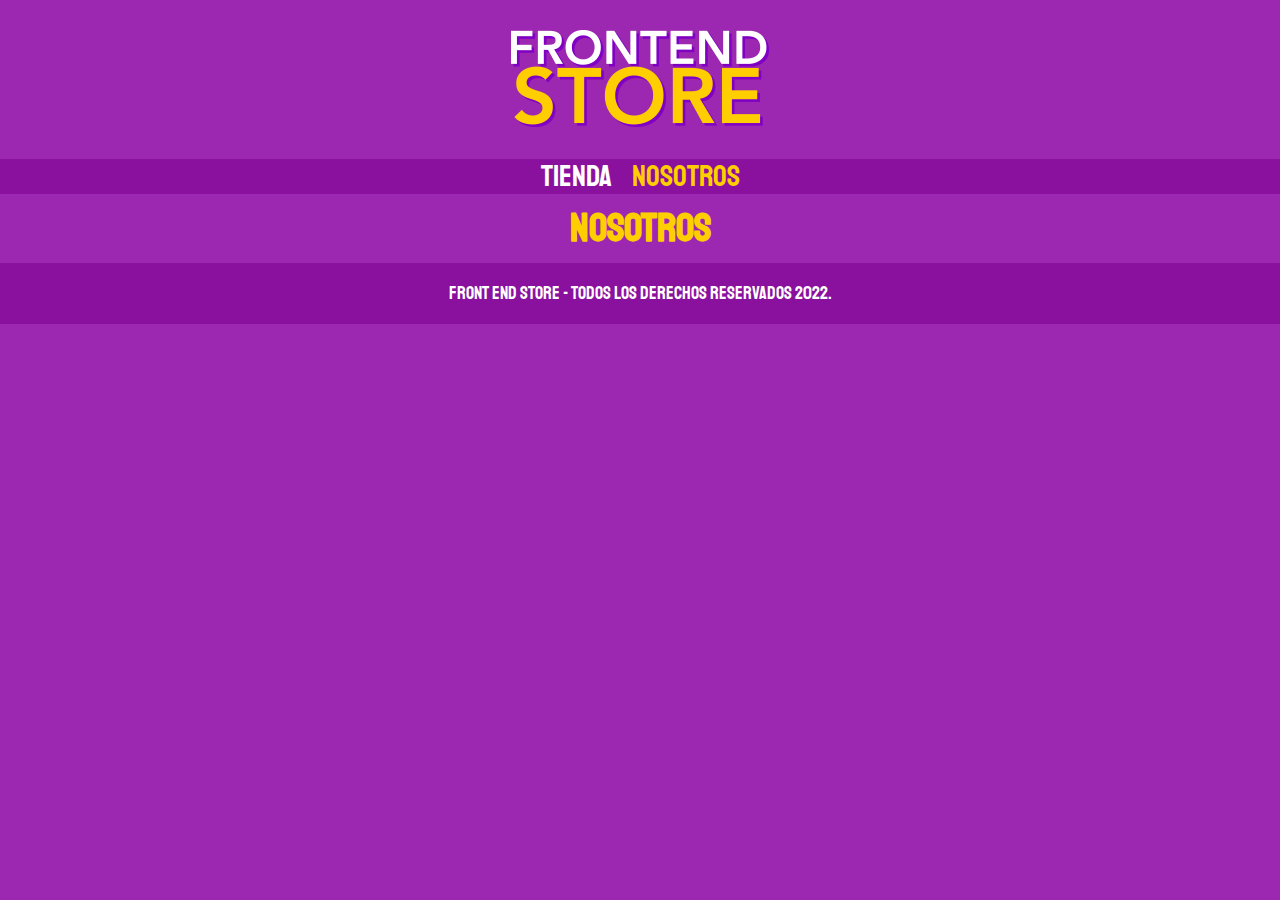
==== nosotros.html @ 47c69028 "add Products" ====
<!DOCTYPE html>
<html lang="en">

<head>
    <meta charset="UTF-8">
    <meta http-equiv="X-UA-Compatible" content="IE=edge">
    <meta name="viewport" content="width=device-width, initial-scale=1.0">

    <link href="https://fonts.googleapis.com/css2?family=Staatliches&display=swap" rel="stylesheet">

    <link rel="preload" href="css/normalize.css" as="styles">
    <link rel="stylesheet" href="css/normalize.css">
    <link rel="preload" href="css/styles.css">
    <link rel="stylesheet" href="css/styles.css">

    <title>FrontEnd Store</title>
</head>

<body>
    <header class="header"><!--Class bloque de BEM "header"-->
        <a href="index.html"><!-- Elemento de BEM "header__logo"-->
            <img class="header__logo" src="img/logo.png" alt="logotipo">
        </a>
    </header>

    <nav class="nav"> <!-- Modificador de BEM "nav__enlace--activo"-->
        <a class="nav__enlace" href="index.html">Tienda</a>
        <a class="nav__enlace nav__enlace--activo" href="nosotros.html">Nosotros</a>
    </nav>

    <main class="contenedor">
        <h1 >Nosotros</h1>
    </main>
    

    <footer class="footer">
        <p class="footer__texto">Front End Store - Todos los derechos Reservados 2022.</p>
    </footer>

</body>

</html>
---- css/styles.css ----
:root {
    --primario: #9c27b0;
    --primarioObcuro: #89119D;
    --secundario: #FFCE00;
    --secundarioObcuro: rgb(233, 287, 2);
    --blanco: #fff;
    --negro: #000;

    --fuentePrincipal: 'Staatliches', cursive;;
}

html {
    font-size: 62.5%;
    box-sizing: border-box;
}
*, *:before, *:after {
    box-sizing: inherit;
}
/* ------GLOBALES----- */
body{
    font-size: 1.6rem;
    background-color: var(--primario);
    line-height: 1.5rem;
}
p{
    font-size: 1.8rem;
    font-family: Arial, Helvetica, sans-serif;
    color: var(--blanco);
}
a{
    text-decoration: none;
}
img{
    max-width: 100%;
}
.contenedor {
    max-width: 120rem;
    margin: 0 auto;
}
h1, h2, h3 {
    text-align: center;
    color: var(--secundario);
    font-family: var(--fuentePrincipal);
}
h1{
    font-size: 4rem;
}
h2{
    font-size: 3.8rem;
}
h3{
    font-size: 2.4rem;
}

/*-------- Header ------- */
.header {
    display: flex;
    justify-content: center;
}
.header__logo {
    margin: 3rem;
}
/* ----- Footer------- */
.footer { 
    background-color: var(--primarioObcuro);
    padding: .5rem;
    margin-top: 2rem;
    font-size: 2.2rem;
}
.footer__texto{
    font-family: var(--fuentePrincipal);
    text-align: center;
}
/* ----- Navegacion ---- */
.nav {
    background-color: var(--primarioObcuro);
    padding: 1rem;
    display: flex;
    justify-content: center;
    gap: 2rem;
}
.nav__enlace {
    font-family: var(--fuentePrincipal);
    color: var(--blanco);
    font-size: 3rem;
}
.nav__enlace--activo,
.nav__enlace:hover {
    color: var(--secundario);
}

/* -----Productos---- */
.producto {

}
.producto__imagen {

}
.producto__informacion {

}
.producto__nombre {

}
.producto__precio {

}
---- css/styles.css ----
:root {
    --primario: #9c27b0;
    --primarioObcuro: #89119D;
    --secundario: #FFCE00;
    --secundarioObcuro: rgb(233, 287, 2);
    --blanco: #fff;
    --negro: #000;

    --fuentePrincipal: 'Staatliches', cursive;;
}

html {
    font-size: 62.5%;
    box-sizing: border-box;
}
*, *:before, *:after {
    box-sizing: inherit;
}
/* ------GLOBALES----- */
body{
    font-size: 1.6rem;
    background-color: var(--primario);
    line-height: 1.5rem;
}
p{
    font-size: 1.8rem;
    font-family: Arial, Helvetica, sans-serif;
    color: var(--blanco);
}
a{
    text-decoration: none;
}
img{
    max-width: 100%;
}
.contenedor {
    max-width: 120rem;
    margin: 0 auto;
}
h1, h2, h3 {
    text-align: center;
    color: var(--secundario);
    font-family: var(--fuentePrincipal);
}
h1{
    font-size: 4rem;
}
h2{
    font-size: 3.8rem;
}
h3{
    font-size: 2.4rem;
}

/*-------- Header ------- */
.header {
    display: flex;
    justify-content: center;
}
.header__logo {
    margin: 3rem;
}
/* ----- Footer------- */
.footer { 
    background-color: var(--primarioObcuro);
    padding: .5rem;
    margin-top: 2rem;
    font-size: 2.2rem;
}
.footer__texto{
    font-family: var(--fuentePrincipal);
    text-align: center;
}
/* ----- Navegacion ---- */
.nav {
    background-color: var(--primarioObcuro);
    padding: 1rem;
    display: flex;
    justify-content: center;
    gap: 2rem;
}
.nav__enlace {
    font-family: var(--fuentePrincipal);
    color: var(--blanco);
    font-size: 3rem;
}
.nav__enlace--activo,
.nav__enlace:hover {
    color: var(--secundario);
}

/* -----Productos---- */
.producto {

}
.producto__imagen {

}
.producto__informacion {

}
.producto__nombre {

}
.producto__precio {

}
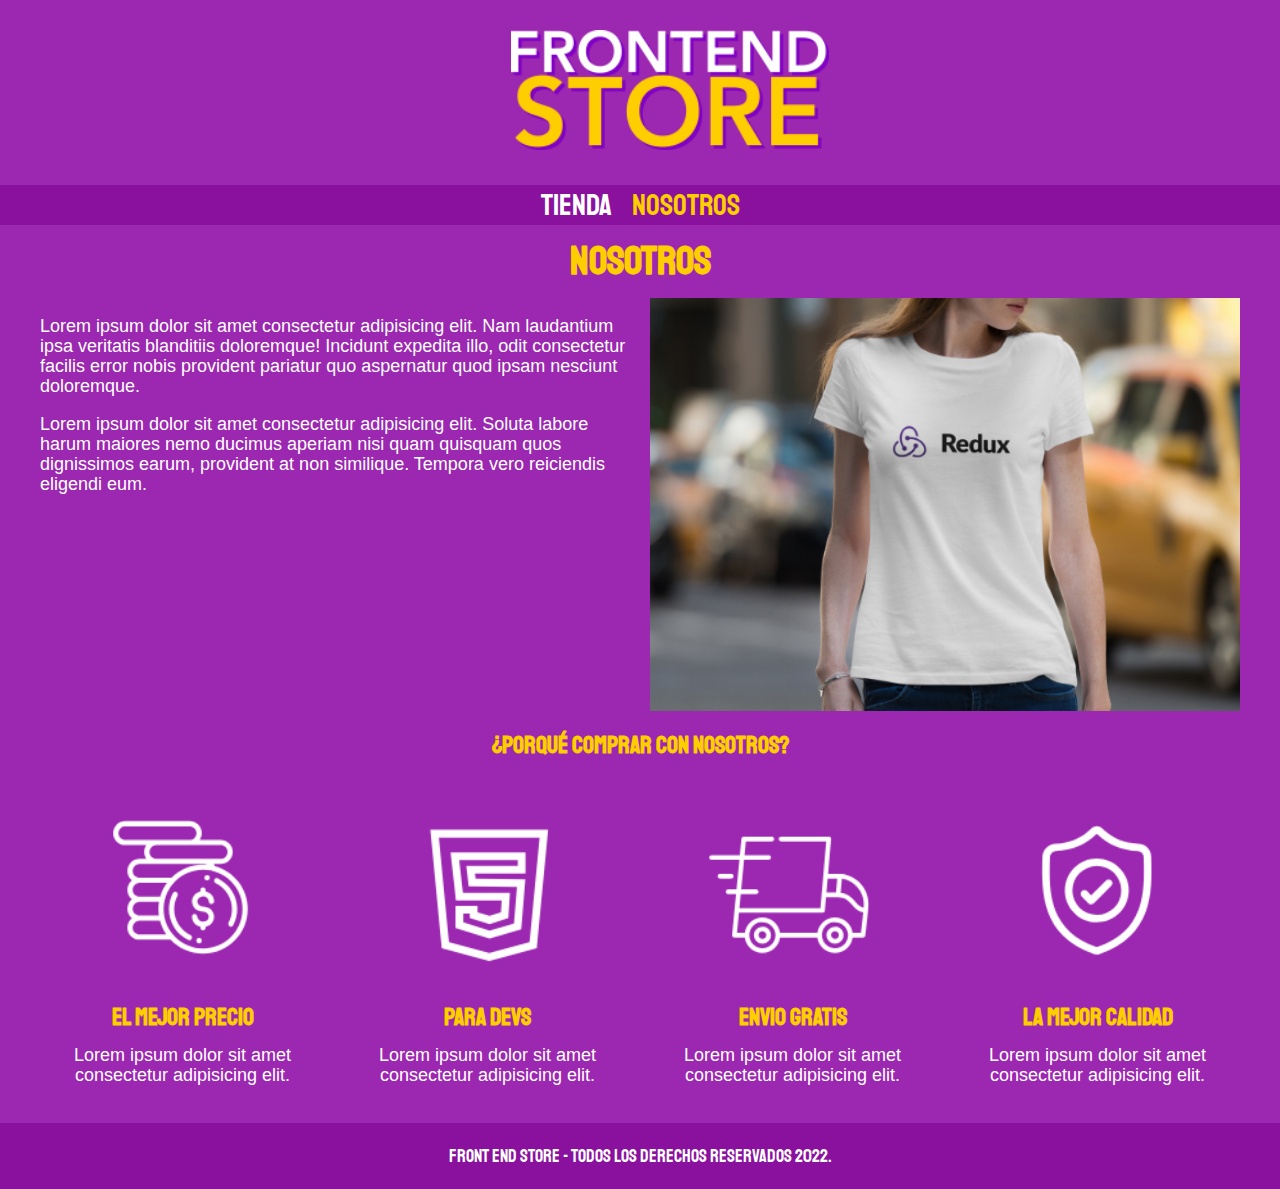
==== commit f2dfc521: "edit producto" ====
--- a/nosotros.html
+++ b/nosotros.html
@@ -29,10 +29,48 @@
     </nav>
 
     <main class="contenedor">
-        <h1 >Nosotros</h1>
+        <h1>Nosotros</h1>
+        <div class="nosotros">
+            <div class="nosotros__contenido">
+                <p>Lorem ipsum dolor sit amet consectetur adipisicing elit. Nam laudantium ipsa veritatis blanditiis
+                    doloremque! Incidunt expedita illo, odit consectetur facilis error nobis provident pariatur quo
+                    aspernatur quod ipsam nesciunt doloremque.
+                </p>
+                <p>Lorem ipsum dolor sit amet consectetur adipisicing elit. Soluta labore harum maiores nemo ducimus
+                    aperiam nisi quam quisquam quos dignissimos earum, provident at non similique. Tempora vero
+                    reiciendis eligendi eum.</p>
+            </div>
+            <img class="nosotros__imagen" src="img/nosotros.jpg" alt="imagen nosostros">
+        </div>
     </main>
-    
 
+    <section class="contenedor comprar">
+        <h3 class="comprar__titulo">¿Porqué comprar con nosotros?</h3>
+        <div class="bloques">
+
+            <div class="bloque">
+                <img class="bloque__imagen" src="img/icono_1.png" alt="porque comprar">
+                <h3 class="bloque__titulo">El mejor Precio</h3>
+                <p>Lorem ipsum dolor sit amet consectetur adipisicing elit.</p>
+            </div><!-- .bloque -->
+            <div class="bloque">
+                <img class="bloque__imagen" src="img/icono_2.png" alt="porque comprar">
+                <h3 class="bloque__titulo">para devs</h3>
+                <p>Lorem ipsum dolor sit amet consectetur adipisicing elit.</p>
+            </div><!-- .bloque -->
+            <div class="bloque">
+                <img class="bloque__imagen" src="img/icono_3.png" alt="porque comprar">
+                <h3 class="bloque__titulo">Envio gratis</h3>
+                <p>Lorem ipsum dolor sit amet consectetur adipisicing elit.</p>
+            </div><!-- .bloque -->
+            <div class="bloque">
+                <img class="bloque__imagen" src="img/icono_4.png" alt="porque comprar">
+                <h3 class="bloque__titulo">la mejor calidad</h3>
+                <p>Lorem ipsum dolor sit amet consectetur adipisicing elit.</p>
+            </div><!-- .bloque -->
+
+        </div><!-- .bloques -->
+    </section>
     <footer class="footer">
         <p class="footer__texto">Front End Store - Todos los derechos Reservados 2022.</p>
     </footer>
--- a/css/styles.css
+++ b/css/styles.css
@@ -20,7 +20,7 @@
 body{
     font-size: 1.6rem;
     background-color: var(--primario);
-    line-height: 1.5rem;
+    line-height: 2rem;
 }
 p{
     font-size: 1.8rem;
@@ -31,7 +31,7 @@
     text-decoration: none;
 }
 img{
-    max-width: 100%;
+    width: 100%;
 }
 .contenedor {
     max-width: 120rem;
@@ -88,20 +88,139 @@
 .nav__enlace:hover {
     color: var(--secundario);
 }
-
+/*-----GRID------*/
+/*Only need this code*/
+.grid{
+    display: grid;
+    grid-template-columns: repeat(2, 1fr);
+    gap: 2rem;
+}
+@media (min-width: 768px) {
+    .grid{
+        grid-template-columns: repeat(3, 1fr);
+    }
+}
 /* -----Productos---- */
 .producto {
-
-}
-.producto__imagen {
-
-}
-.producto__informacion {
-
+    background-color: var(--primarioObcuro);
 }
 .producto__nombre {
-
+    font-size: 4rem;
 }
 .producto__precio {
-
-}
+    font-size: 2.8rem;
+    color: var(--secundario);
+}
+.producto__nombre,
+.producto__precio {
+    font-family: var(--fuentePrincipal);
+    text-align: center;
+    margin: 2rem 0;
+    line-height: 1.8rem;
+}
+/* -----Graficos----- */
+.grafico{
+    min-height: 30rem; /*Me ayuda a ver los espacios del grid */
+    background-repeat: no-repeat;
+    background-size: cover;
+    grid-column: 1 / 3;
+}
+.grafico--camisas{
+    grid-row: 2 / 3;
+    /*grid-column: 1 / 3; lo movi a grafico*/
+    background-image: url(../img/grafico1.jpg);
+}
+.grafico--node {
+    background-image: url(../img/grafico2.jpg);
+    /*grid-column: 1 / 3;  lo movi a grafico*/
+    grid-row: 8 / 9;
+}
+@media (min-width: 768px) {
+    .grafico--node{
+        grid-row: 5 / 6;
+        grid-column: 2 / 4;
+        
+    }    
+}
+/*------------Seccion Nosotros--------------*/
+.nosotros {
+    display: grid;
+    grid-template-rows: repeat(2, auto);
+}
+@media (min-width: 768px) {
+    .nosotros {
+        
+        grid-template-columns: repeat(2, 1fr);/*look moch better in auto which 1fr*/
+        column-gap: 2rem;
+    }
+}
+.nosotros__imagen {
+    grid-row: 1 / 2;
+}
+@media (min-width: 768px) {
+    .nosotros__imagen {
+        grid-column: 2 / 3;
+    }
+}
+/*seccion nosotros comprar bloques*/
+.bloques {
+ display: grid;
+ grid-template-columns: repeat(2, 1fr
+ );
+ gap: 2rem;
+}
+@media (min-width: 768px) {
+    .bloques {
+        grid-template-columns: repeat(4, 1fr
+        );
+    }
+}
+.bloque {
+    text-align: center; /*centre texto pero igual se centraron las imagenes*/
+}
+.bloque__titulo{
+    margin: 0;
+}
+
+/* ------ Seccion Producto---------- */
+@media (min-width: 768px) {
+    .camisa {
+        display: grid;
+        grid-template-columns: repeat(2, 1fr);
+        column-gap: 2rem;
+    }
+}
+.formulario {
+    display: grid;
+    grid-template-columns: repeat(2, 1fr);
+    gap: 2rem;
+
+}
+.formulario__campo {
+/* Formulario de producto html 
+    border-width: 1rem;
+    border-style: solid;
+    border-color: var(--primarioObcuro);
+*/
+    border: 1rem solid var(--primarioObcuro);
+    background-color: transparent;
+    color: var(--blanco);
+    font-size: 2rem;
+    font-family: Arial, Helvetica, sans-serif;
+    padding: 1rem;
+    appearance: none;
+}
+.formulario__submit {
+    background-color: var(--secundario);
+    border: none;
+    font-size: 2rem;
+    font-family: var(--fuentePrincipal);
+    padding: 2rem;
+    transition: background-color .2s ease;
+    /*pasa al hover de forma mas lenta :)*/
+    grid-column: 1 / 3;
+}
+.formulario__submit:hover {
+    cursor: pointer;
+    background-color: var(--secundarioObcuro);
+}
--- a/css/styles.css
+++ b/css/styles.css
@@ -20,7 +20,7 @@
 body{
     font-size: 1.6rem;
     background-color: var(--primario);
-    line-height: 1.5rem;
+    line-height: 2rem;
 }
 p{
     font-size: 1.8rem;
@@ -31,7 +31,7 @@
     text-decoration: none;
 }
 img{
-    max-width: 100%;
+    width: 100%;
 }
 .contenedor {
     max-width: 120rem;
@@ -88,20 +88,139 @@
 .nav__enlace:hover {
     color: var(--secundario);
 }
-
+/*-----GRID------*/
+/*Only need this code*/
+.grid{
+    display: grid;
+    grid-template-columns: repeat(2, 1fr);
+    gap: 2rem;
+}
+@media (min-width: 768px) {
+    .grid{
+        grid-template-columns: repeat(3, 1fr);
+    }
+}
 /* -----Productos---- */
 .producto {
-
-}
-.producto__imagen {
-
-}
-.producto__informacion {
-
+    background-color: var(--primarioObcuro);
 }
 .producto__nombre {
-
+    font-size: 4rem;
 }
 .producto__precio {
-
-}
+    font-size: 2.8rem;
+    color: var(--secundario);
+}
+.producto__nombre,
+.producto__precio {
+    font-family: var(--fuentePrincipal);
+    text-align: center;
+    margin: 2rem 0;
+    line-height: 1.8rem;
+}
+/* -----Graficos----- */
+.grafico{
+    min-height: 30rem; /*Me ayuda a ver los espacios del grid */
+    background-repeat: no-repeat;
+    background-size: cover;
+    grid-column: 1 / 3;
+}
+.grafico--camisas{
+    grid-row: 2 / 3;
+    /*grid-column: 1 / 3; lo movi a grafico*/
+    background-image: url(../img/grafico1.jpg);
+}
+.grafico--node {
+    background-image: url(../img/grafico2.jpg);
+    /*grid-column: 1 / 3;  lo movi a grafico*/
+    grid-row: 8 / 9;
+}
+@media (min-width: 768px) {
+    .grafico--node{
+        grid-row: 5 / 6;
+        grid-column: 2 / 4;
+        
+    }    
+}
+/*------------Seccion Nosotros--------------*/
+.nosotros {
+    display: grid;
+    grid-template-rows: repeat(2, auto);
+}
+@media (min-width: 768px) {
+    .nosotros {
+        
+        grid-template-columns: repeat(2, 1fr);/*look moch better in auto which 1fr*/
+        column-gap: 2rem;
+    }
+}
+.nosotros__imagen {
+    grid-row: 1 / 2;
+}
+@media (min-width: 768px) {
+    .nosotros__imagen {
+        grid-column: 2 / 3;
+    }
+}
+/*seccion nosotros comprar bloques*/
+.bloques {
+ display: grid;
+ grid-template-columns: repeat(2, 1fr
+ );
+ gap: 2rem;
+}
+@media (min-width: 768px) {
+    .bloques {
+        grid-template-columns: repeat(4, 1fr
+        );
+    }
+}
+.bloque {
+    text-align: center; /*centre texto pero igual se centraron las imagenes*/
+}
+.bloque__titulo{
+    margin: 0;
+}
+
+/* ------ Seccion Producto---------- */
+@media (min-width: 768px) {
+    .camisa {
+        display: grid;
+        grid-template-columns: repeat(2, 1fr);
+        column-gap: 2rem;
+    }
+}
+.formulario {
+    display: grid;
+    grid-template-columns: repeat(2, 1fr);
+    gap: 2rem;
+
+}
+.formulario__campo {
+/* Formulario de producto html 
+    border-width: 1rem;
+    border-style: solid;
+    border-color: var(--primarioObcuro);
+*/
+    border: 1rem solid var(--primarioObcuro);
+    background-color: transparent;
+    color: var(--blanco);
+    font-size: 2rem;
+    font-family: Arial, Helvetica, sans-serif;
+    padding: 1rem;
+    appearance: none;
+}
+.formulario__submit {
+    background-color: var(--secundario);
+    border: none;
+    font-size: 2rem;
+    font-family: var(--fuentePrincipal);
+    padding: 2rem;
+    transition: background-color .2s ease;
+    /*pasa al hover de forma mas lenta :)*/
+    grid-column: 1 / 3;
+}
+.formulario__submit:hover {
+    cursor: pointer;
+    background-color: var(--secundarioObcuro);
+}
